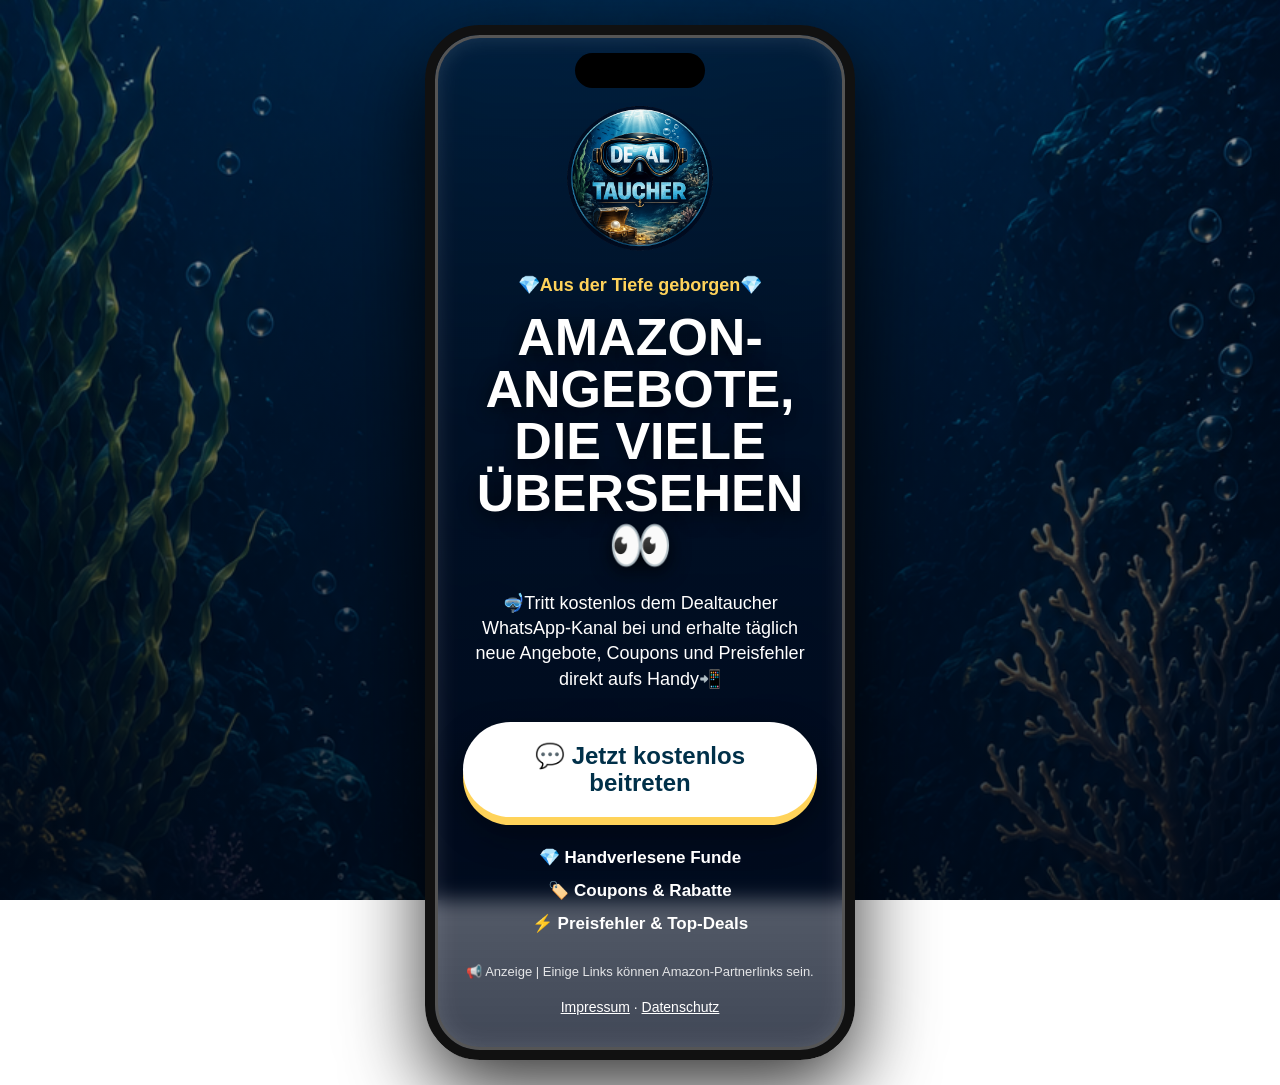
==== index.html @ 7c115353 "Initial Deal Taucher Landingpage" ====
<!doctype html>
<html lang="de">
<head>
  <meta charset="utf-8" />
  <meta name="viewport" content="width=device-width, initial-scale=1" />
  <title>Deal Taucher – Amazon Deals direkt auf WhatsApp</title>
  <meta name="description" content="Deal Taucher findet täglich Amazon-Angebote, Coupons und Preisfehler. Kostenlos dem WhatsApp-Kanal beitreten." />
  <link rel="stylesheet" href="style.css" />
</head>

<body>
  <main class="hero">
    <section class="card">
      <img src="assets/logo.png" alt="Deal Taucher Logo" class="logo" />

      <p class="eyebrow">💎Aus der Tiefe geborgen💎</p>

      <h1>Amazon-Angebote, die viele übersehen 👀</h1>

      <p class="subtitle">
        🤿Tritt kostenlos dem Dealtaucher WhatsApp-Kanal bei und erhalte täglich neue Angebote, Coupons und Preisfehler direkt aufs Handy📲
      </p>

      <a class="cta" href="https://whatsapp.com/channel/0029Vb87Kbu3AzNP6EfkcM1x" target="_blank" rel="noopener">
        💬 Jetzt kostenlos beitreten
      </a>

      <div class="features">
        <div>💎 Handverlesene Funde</div>
        <div>🏷️ Coupons & Rabatte</div>
        <div>⚡ Preisfehler & Top-Deals</div>
      </div>

      <p class="affiliate">
        📢 Anzeige | Einige Links können Amazon-Partnerlinks sein.
      </p>

      <footer>
        <a href="impressum.html">Impressum</a>
        <span>·</span>
        <a href="datenschutz.html">Datenschutz</a>
      </footer>
    </section>
  </main>
</body>
</html>
---- style.css ----
* {
    margin: 0;
    padding: 0;
    box-sizing: border-box;
}

html,
body {
    min-height: 100%;
    font-family: Arial, Helvetica, sans-serif;
    color: white;
}

body {
    background:
        linear-gradient(
            rgba(0, 20, 40, 0.35),
            rgba(0, 10, 25, 0.8)
        ),
        url("assets/background-mobile.jpg");

    background-size: cover;
    background-position: center;
    background-attachment: fixed;
}


.hero {
    min-height: 100vh;
    display: flex;
    align-items: center;
    justify-content: center;
    padding: 25px;
}


.card {
    position: relative;

    max-width: 430px;
    min-height: 820px;

    text-align: center;

    background:
        linear-gradient(
            rgba(0,20,40,0.25),
            rgba(0,10,30,0.75)
        );

    backdrop-filter: blur(10px);

    border-radius: 55px;

    padding:
        70px 28px
        35px;

    border:
        10px solid #111;

    box-shadow:
        inset 0 0 0 3px #555,
        inset 0 0 25px rgba(255,255,255,0.15),
        0 30px 80px rgba(0,0,0,0.8);
}


.logo {
    width: 150px;
    margin-bottom: 15px;
}


.eyebrow {
    color: #ffd35a;
    font-size: 18px;
    font-weight: bold;
    margin-bottom: 15px;
}


h1 {
    font-size: clamp(32px, 8vw, 52px);
    line-height: 1;
    text-transform: uppercase;
    margin-bottom: 20px;

    text-shadow:
        0 5px 20px rgba(0,0,0,0.8);
}


.subtitle {
    font-size: 18px;
    line-height: 1.4;
    margin-bottom: 30px;
}


.cta {
    display: block;

    background: white;
    color: #003049;

    padding: 20px 24px;

    border-radius: 999px;

    font-size: 24px;
    line-height: 1.15;
    font-weight: 900;

    text-decoration: none;

    box-shadow:
        0 8px 0 #ffd35a,
        0 15px 35px rgba(0,0,0,0.45);

    margin-bottom: 30px;

    text-shadow: none;
}
@media (max-width: 420px) {

    .cta {
        font-size: 21px;
    }

}

@media (max-width: 450px) {

    .hero {
        padding: 10px;
    }

    .card {
        border-width: 7px;
        border-radius: 45px;
        padding-left: 18px;
        padding-right: 18px;
    }

}

.cta:hover {
    transform: scale(1.03);
}


.features {
    display: grid;
    gap: 12px;

    font-size: 17px;
    font-weight: bold;

    margin-bottom: 30px;
}


.affiliate {
    font-size: 13px;
    opacity: 0.85;

    margin-bottom: 20px;
}


footer {
    font-size: 14px;
}


footer a {
    color: white;
}

.card::before {
    content: "";

    position: absolute;

    top: 18px;
    left: 50%;

    transform: translateX(-50%);

    width: 130px;
    height: 35px;

    background: black;

    border-radius: 999px;

    z-index: 5;
}
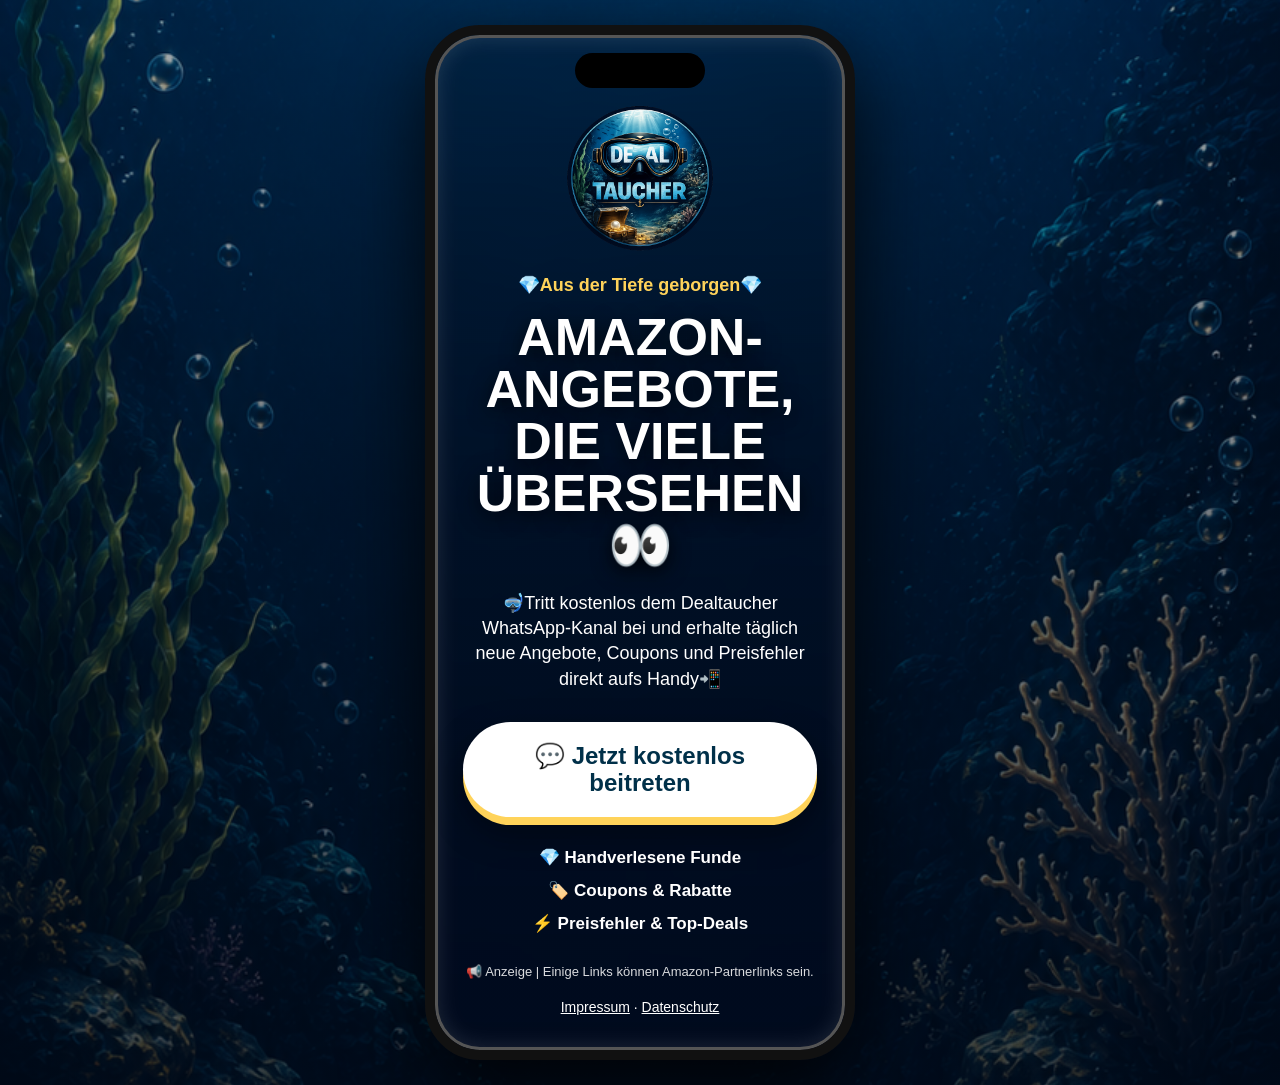
==== commit 8aecb7c8: "Finalize responsive Deal Taucher website" ====
--- a/index.html
+++ b/index.html
@@ -6,6 +6,7 @@
   <title>Deal Taucher – Amazon Deals direkt auf WhatsApp</title>
   <meta name="description" content="Deal Taucher findet täglich Amazon-Angebote, Coupons und Preisfehler. Kostenlos dem WhatsApp-Kanal beitreten." />
   <link rel="stylesheet" href="style.css" />
+  <link rel="icon" type="image/png" href="assets/favicon.png">
 </head>
 
 <body>
--- a/style.css
+++ b/style.css
@@ -19,19 +19,33 @@
         ),
         url("assets/background-mobile.jpg");
 
-    background-size: cover;
-    background-position: center;
-    background-attachment: fixed;
-}
-
+    background-size: contain;
+    background-position: center top;
+    background-repeat: no-repeat;
+    background-color: #031827;
+}
 
 .hero {
     min-height: 100vh;
+
     display: flex;
     align-items: center;
     justify-content: center;
+
     padding: 25px;
-}
+
+    background:
+        linear-gradient(
+            rgba(0, 20, 40, 0.35),
+            rgba(0, 10, 25, 0.75)
+        ),
+        url("assets/background-mobile.jpg");
+
+    background-size: cover;
+    background-position: center;
+    background-repeat: no-repeat;
+}
+
 
 
 .card {
@@ -196,4 +210,40 @@
     border-radius: 999px;
 
     z-index: 5;
-}+}
+
+
+.legal {
+    text-align: left;
+    max-width: 720px;
+    min-height: auto;
+}
+
+.legal h1 {
+    font-size: clamp(28px, 8vw, 46px);
+    line-height: 1.1;
+    word-break: break-word;
+    overflow-wrap: anywhere;
+    text-align: center;
+}
+
+.legal h2 {
+    font-size: 26px;
+    line-height: 1.15;
+    margin-top: 28px;
+    margin-bottom: 10px;
+    text-align: center;
+}
+
+.legal p {
+    font-size: 17px;
+    line-height: 1.45;
+    margin-bottom: 16px;
+    text-align: center;
+}
+
+.legal a {
+    color: #ffd35a;
+    overflow-wrap: anywhere;
+}
+
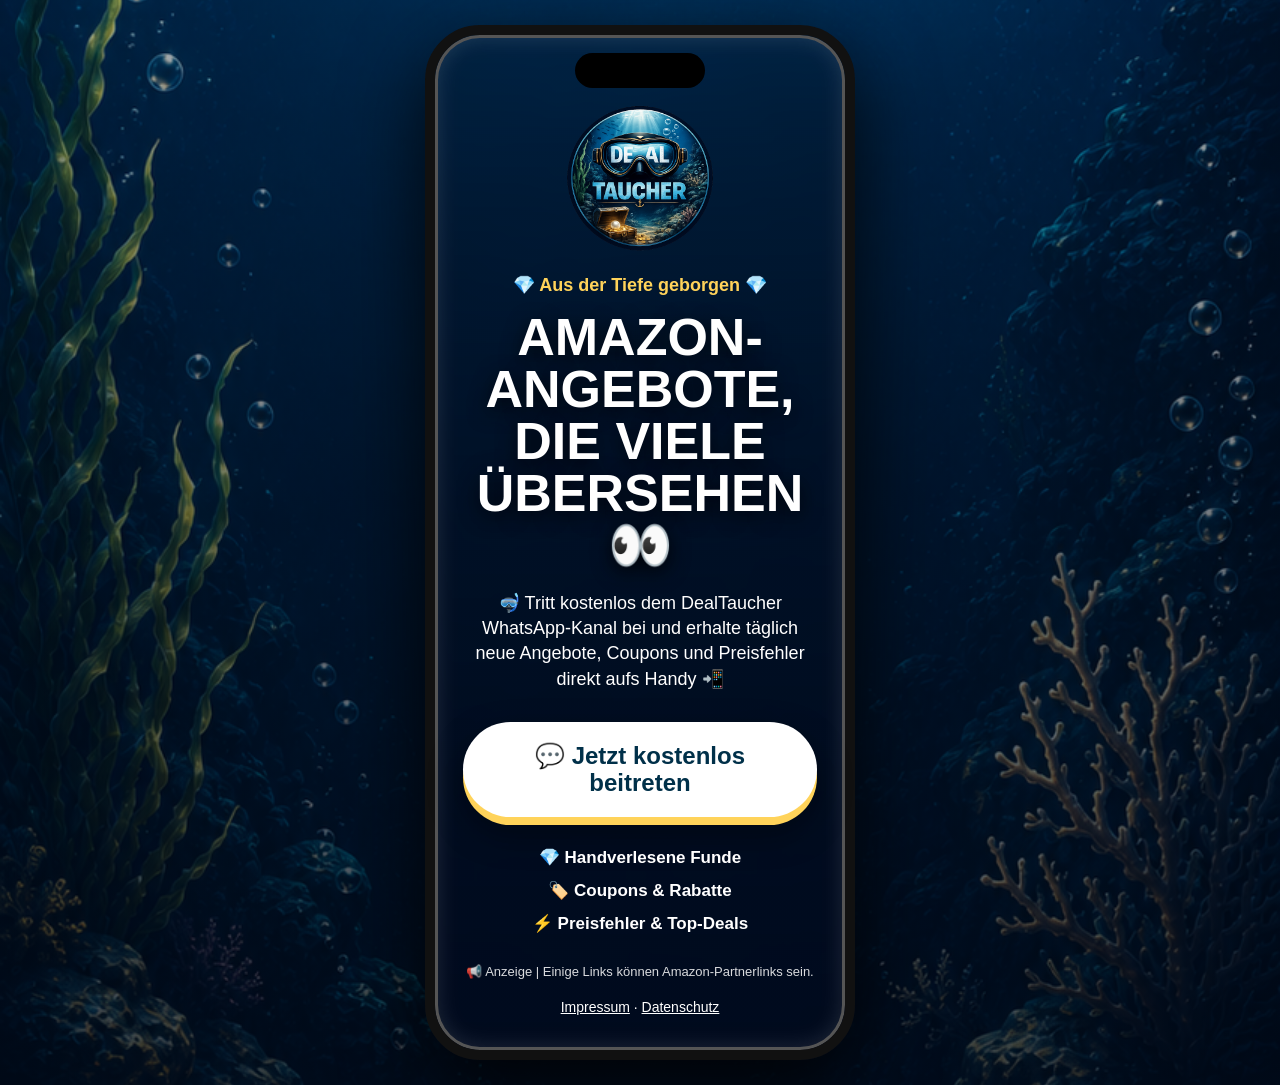
==== commit e9f99f88: "TikTok Pixel Tracking korrigiert" ====
--- a/index.html
+++ b/index.html
@@ -3,26 +3,135 @@
 <head>
   <meta charset="utf-8" />
   <meta name="viewport" content="width=device-width, initial-scale=1" />
+
   <title>Deal Taucher – Amazon Deals direkt auf WhatsApp</title>
-  <meta name="description" content="Deal Taucher findet täglich Amazon-Angebote, Coupons und Preisfehler. Kostenlos dem WhatsApp-Kanal beitreten." />
+
+  <meta
+    name="description"
+    content="Deal Taucher findet täglich Amazon-Angebote, Coupons und Preisfehler. Kostenlos dem WhatsApp-Kanal beitreten."
+  />
+
   <link rel="stylesheet" href="style.css" />
-  <link rel="icon" type="image/png" href="assets/favicon.png">
+  <link rel="icon" type="image/png" href="assets/favicon.png" />
+
+  <!-- Google Analytics -->
+  <script
+    async
+    src="https://www.googletagmanager.com/gtag/js?id=G-8SXYNRDTDF"
+  ></script>
+
+  <script>
+    window.dataLayer = window.dataLayer || [];
+
+    function gtag() {
+      dataLayer.push(arguments);
+    }
+
+    gtag("js", new Date());
+    gtag("config", "G-8SXYNRDTDF");
+  </script>
+
+  <!-- TikTok Pixel Code Start -->
+  <script>
+    !function (w, d, t) {
+      w.TiktokAnalyticsObject = t;
+
+      var ttq = w[t] = w[t] || [];
+
+      ttq.methods = [
+        "page",
+        "track",
+        "identify",
+        "instances",
+        "debug",
+        "on",
+        "off",
+        "once",
+        "ready",
+        "alias",
+        "group",
+        "enableCookie",
+        "disableCookie",
+        "holdConsent",
+        "revokeConsent",
+        "grantConsent"
+      ];
+
+      ttq.setAndDefer = function (t, e) {
+        t[e] = function () {
+          t.push([e].concat(Array.prototype.slice.call(arguments, 0)));
+        };
+      };
+
+      for (var i = 0; i < ttq.methods.length; i++) {
+        ttq.setAndDefer(ttq, ttq.methods[i]);
+      }
+
+      ttq.instance = function (t) {
+        var e = ttq._i[t] || [];
+
+        for (var n = 0; n < ttq.methods.length; n++) {
+          ttq.setAndDefer(e, ttq.methods[n]);
+        }
+
+        return e;
+      };
+
+      ttq.load = function (e, n) {
+        var r = "https://analytics.tiktok.com/i18n/pixel/events.js";
+
+        ttq._i = ttq._i || {};
+        ttq._i[e] = [];
+        ttq._i[e]._u = r;
+
+        ttq._t = ttq._t || {};
+        ttq._t[e] = +new Date();
+
+        ttq._o = ttq._o || {};
+        ttq._o[e] = n || {};
+
+        n = document.createElement("script");
+        n.type = "text/javascript";
+        n.async = true;
+        n.src = r + "?sdkid=" + e + "&lib=" + t;
+
+        e = document.getElementsByTagName("script")[0];
+        e.parentNode.insertBefore(n, e);
+      };
+
+      ttq.load("D9AVBBRC77U102660D5G");
+      ttq.page();
+
+    }(window, document, "ttq");
+  </script>
+  <!-- TikTok Pixel Code End -->
 </head>
 
 <body>
   <main class="hero">
     <section class="card">
-      <img src="assets/logo.png" alt="Deal Taucher Logo" class="logo" />
+      <img
+        src="assets/logo.png"
+        alt="Deal Taucher Logo"
+        class="logo"
+      />
 
-      <p class="eyebrow">💎Aus der Tiefe geborgen💎</p>
+      <p class="eyebrow">💎 Aus der Tiefe geborgen 💎</p>
 
       <h1>Amazon-Angebote, die viele übersehen 👀</h1>
 
       <p class="subtitle">
-        🤿Tritt kostenlos dem Dealtaucher WhatsApp-Kanal bei und erhalte täglich neue Angebote, Coupons und Preisfehler direkt aufs Handy📲
+        🤿 Tritt kostenlos dem DealTaucher WhatsApp-Kanal bei und erhalte
+        täglich neue Angebote, Coupons und Preisfehler direkt aufs Handy 📲
       </p>
 
-      <a class="cta" href="https://whatsapp.com/channel/0029Vb87Kbu3AzNP6EfkcM1x" target="_blank" rel="noopener">
+      <a
+        class="cta"
+        href="https://whatsapp.com/channel/0029Vb8oDq4BPzjclmsVyL2b"
+        target="_blank"
+        rel="noopener"
+        id="whatsapp-button"
+      >
         💬 Jetzt kostenlos beitreten
       </a>
 
@@ -43,5 +152,33 @@
       </footer>
     </section>
   </main>
+
+  <!-- Google Analytics und TikTok Klick-Tracking -->
+  <script>
+    document.addEventListener("DOMContentLoaded", function () {
+      const whatsappButton = document.getElementById("whatsapp-button");
+
+      if (!whatsappButton) {
+        console.warn("WhatsApp-Button für das Tracking nicht gefunden.");
+        return;
+      }
+
+      whatsappButton.addEventListener("click", function () {
+        // Google Analytics
+        if (typeof gtag === "function") {
+          gtag("event", "whatsapp_join_click", {
+            button_name: "WhatsApp-Kanal beitreten"
+          });
+        }
+
+        // TikTok Pixel
+        if (typeof ttq !== "undefined") {
+          ttq.track("ClickButton", {
+            content_name: "DealTaucher WhatsApp-Kanal"
+          });
+        }
+      });
+    });
+  </script>
 </body>
 </html>
